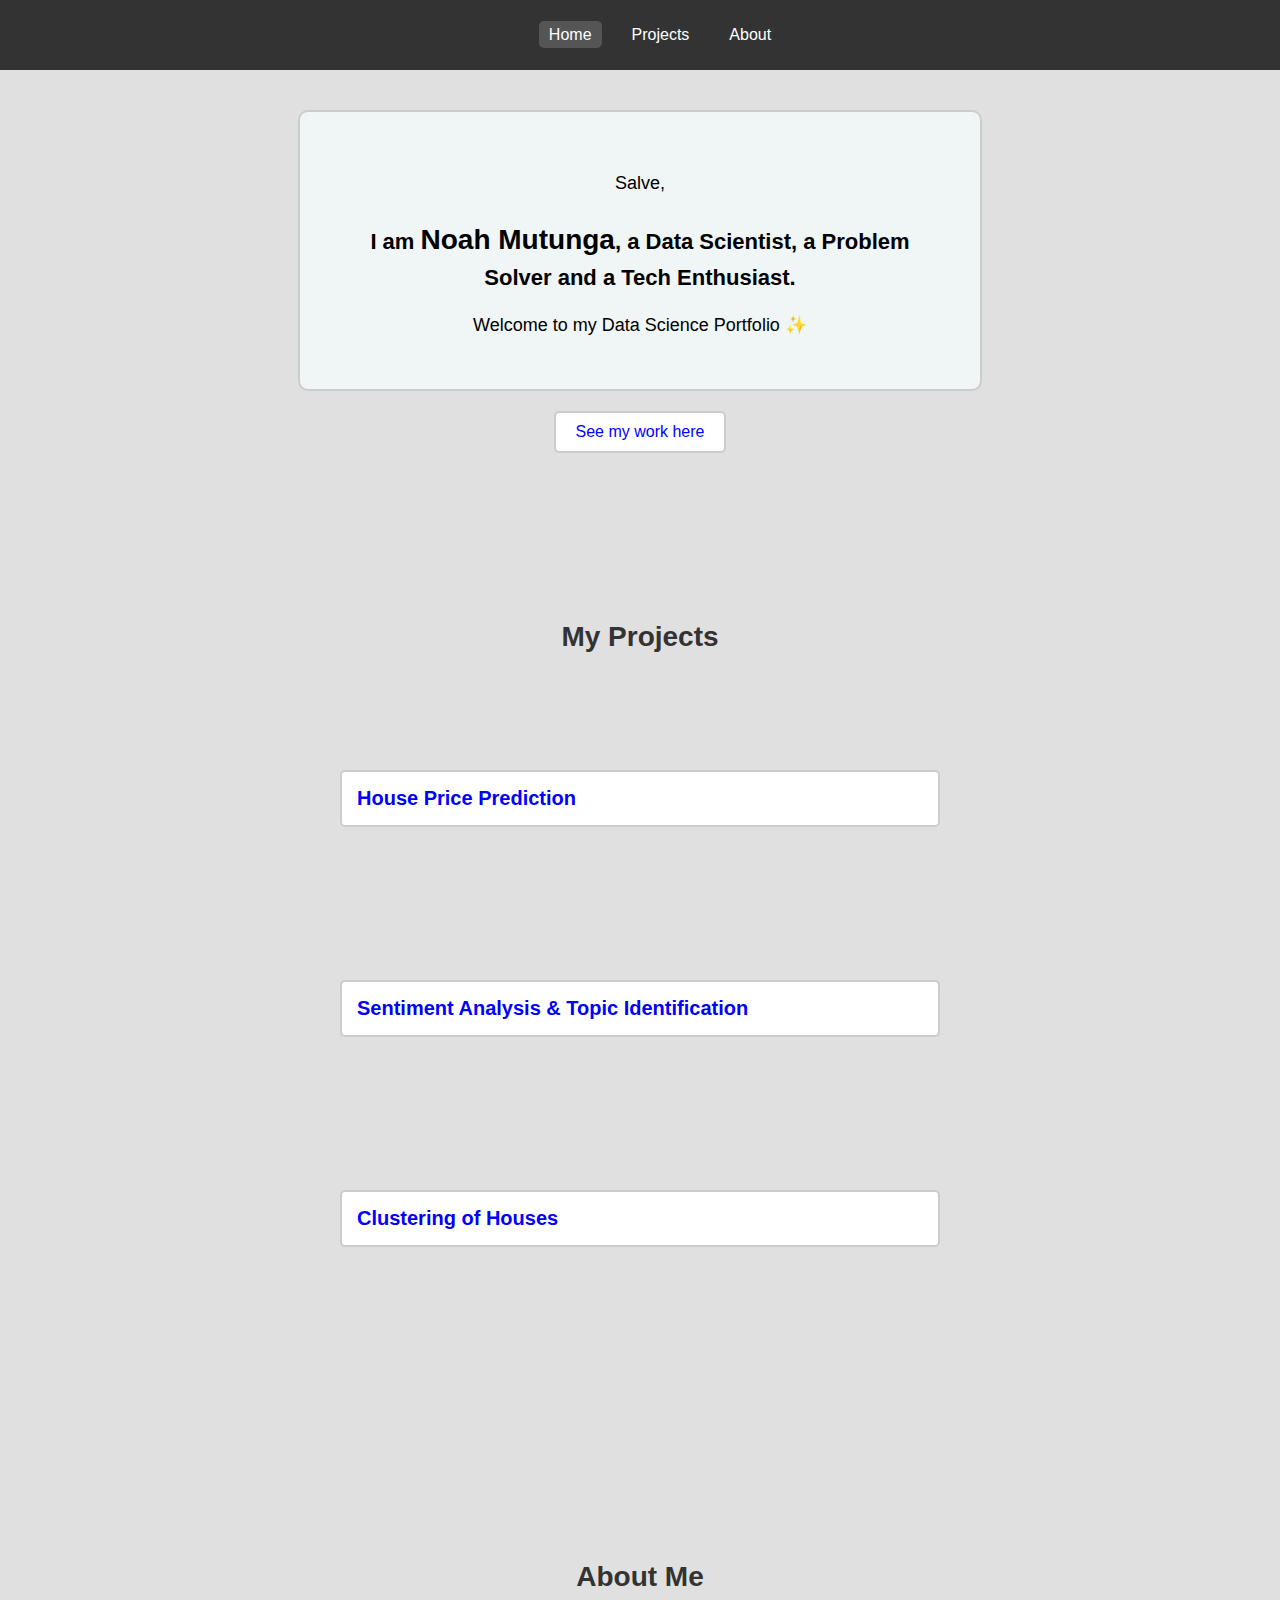
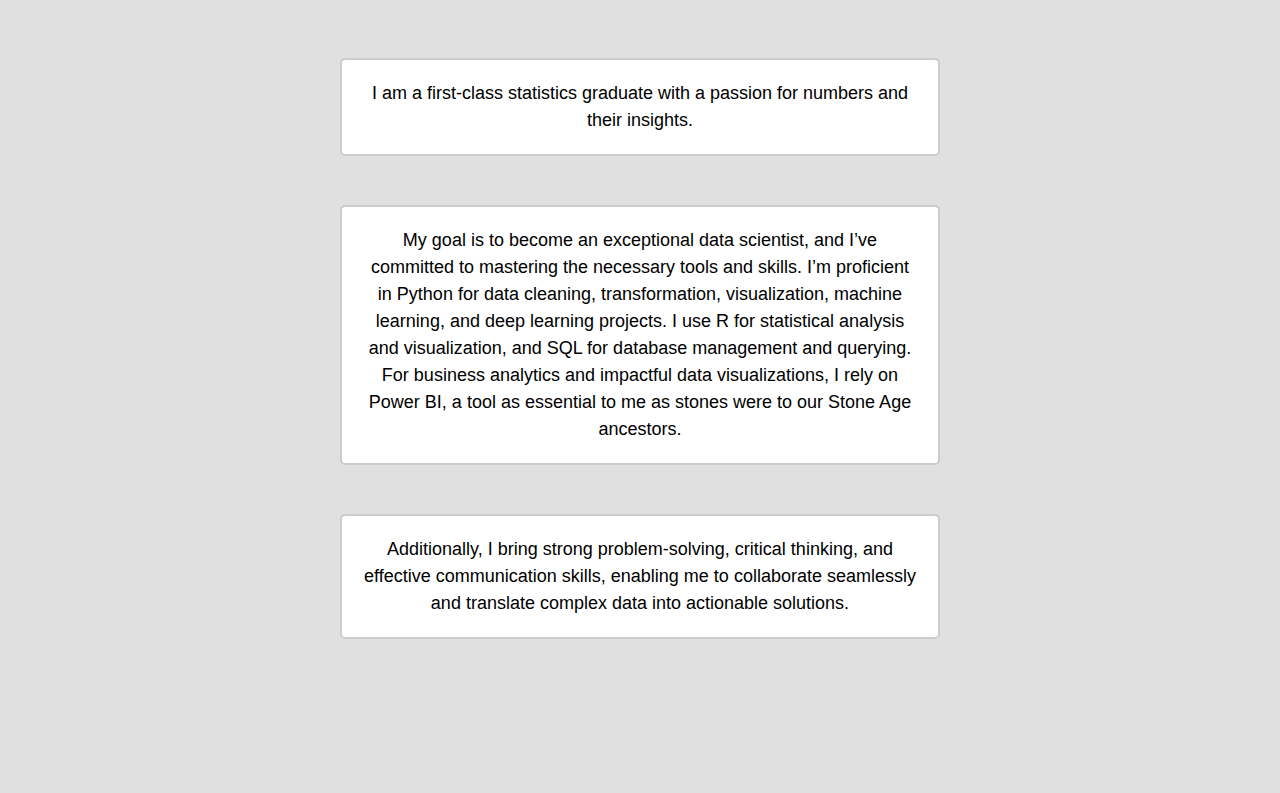
==== index.html @ db21ebd0 "Here we start" ====
<!DOCTYPE html>
<html lang="en">
<head>
    <meta charset="UTF-8">
    <meta name="viewport" content="width=device-width, initial-scale=1.0">
    <title>Noah Mutunga - Data Science Portfolio</title>
    <link rel="stylesheet" href="css/style.css">
</head>
<body>
    <nav>
        <ul>
            <li><a href="#home" class="active">Home</a></li>
            <li><a href="#projects">Projects</a></li>
            <li><a href="#about">About</a></li>
        </ul>
    </nav>
    <main>
        <section id="home" class="intro">
            <p>Salve,</p>
            <p>I am <span class="name">Noah Mutunga</span>, a Data Scientist, a Problem Solver and a Tech Enthusiast.</p>
            <p>Welcome to my Data Science Portfolio <span class="highlight">✨</span></p>
        </section>
        <a href="#projects" class="work-button">See my work here</a>

        <section id="projects" class="projects">
            <h1>My Projects</h1>
            <div class="project-list">
                <a href="house-price-prediction.html" class="project-card">
                    <h2>House Price Prediction</h2>
                </a>
                <a href="sentiment-analysis.html" class="project-card">
                    <h2>Sentiment Analysis & Topic Identification</h2>
                </a>
                <a href="clustering-of-houses.html" class="project-card">
                    <h2>Clustering of Houses</h2>
                </a>
            </div>
        </section>

        <section id="about" class="about">
            <h1>About Me</h1>
            <div class="about-content">
                <div class="about-block">
                    <p>I am a first-class statistics graduate with a passion for numbers and their insights.</p>
                </div>
                <div class="about-block">
                    <p>My goal is to become an exceptional data scientist, and I’ve committed to mastering the necessary tools and skills. I’m proficient in Python for data cleaning, transformation, visualization, machine learning, and deep learning projects. I use R for statistical analysis and visualization, and SQL for database management and querying. For business analytics and impactful data visualizations, I rely on Power BI, a tool as essential to me as stones were to our Stone Age ancestors.</p>
                </div>
                <div class="about-block">
                    <p>Additionally, I bring strong problem-solving, critical thinking, and effective communication skills, enabling me to collaborate seamlessly and translate complex data into actionable solutions.</p>
                </div>
            </div>
        </section>
    </main>
    <script src="js/script.js"></script>
</body>
</html>
---- css/style.css ----
html {
    scroll-behavior: smooth;
}

body {
    font-family: Arial, sans-serif;
    background-color: #e0e0e0;
    display: flex;
    flex-direction: column;
    align-items: center;
    min-height: 100vh;
    margin: 0;
}

nav {
    background-color: #333;
    width: 100%;
    padding: 10px 0;
    position: sticky;
    top: 0;
    z-index: 100;
}

nav ul {
    list-style: none;
    display: flex;
    justify-content: center;
    gap: 20px;
}

nav ul li a {
    color: white;
    text-decoration: none;
    font-size: 16px;
    padding: 5px 10px;
}

nav ul li a.active,
nav ul li a:hover {
    background-color: #555;
    border-radius: 5px;
}

main {
    display: flex;
    flex-direction: column;
    align-items: center;
    padding: 20px;
    width: 100%;
}

.intro {
    background-color: #f0f5f5;
    padding: 40px;
    border: 2px solid #ccc;
    border-radius: 10px;
    text-align: center;
    margin: 20px 0;
    max-width: 600px;
    width: 100%;
}

.intro p {
    font-size: 18px;
    line-height: 1.5;
    margin-bottom: 10px;
}

.intro p:nth-child(2) {
    font-size: 22px;
    font-weight: bold;
}

.name {
    font-size: 28px;
    font-weight: bold;
}

.highlight {
    color: #ff6347;
}

.work-button {
    background-color: #fff;
    border: 2px solid #ccc;
    padding: 10px 20px;
    text-decoration: none;
    color: #0000FF;
    font-size: 16px;
    border-radius: 5px;
    transition: background-color 0.3s, color 0.3s;
    margin-bottom: 40px;
}

.work-button:hover {
    background-color: #333;
    color: #0000FF;
}

/* Projects Section Styles */
.projects {
    background-color: #e0e0e0;
    border: none;
    padding: 20px;
    min-height: 100vh;
    display: flex;
    flex-direction: column;
    justify-content: center;
    align-items: center;
    width: 100%;
}

.projects h1 {
    font-size: 28px;
    margin-bottom: 40px;
    color: #333;
}

.project-list {
    display: flex;
    flex-direction: column;
    justify-content: space-around;
    height: 70vh;
    width: 100%;
    max-width: 600px;
}

.project-card {
    background-color: #fff;
    border: 2px solid #ccc;
    padding: 15px;
    border-radius: 5px;
    text-align: left;
    text-decoration: none;
    transition: background-color 0.3s, transform 0.2s;
}

.project-card:hover {
    background-color: #f0f5f5;
    transform: scale(1.02);
}

.project-card h2 {
    font-size: 20px;
    color: #0000FF;
    margin: 0;
}

/* Project Detail Page Styles */
.project-detail {
    background-color: #f0f5f5;
    padding: 40px;
    border: 2px solid #ccc;
    border-radius: 10px;
    text-align: center;
    margin: 20px 0;
    max-width: 600px;
    width: 100%;
}

.project-detail h1 {
    font-size: 28px;
    margin-bottom: 20px;
}

.project-detail p {
    font-size: 18px;
    line-height: 1.5;
}

/* Updated About Section Styles */
.about {
    background-color: #e0e0e0;
    border: none;
    padding: 20px;
    min-height: 100vh;
    display: flex;
    flex-direction: column;
    justify-content: center;
    align-items: center;
    width: 100%;
}

.about h1 {
    font-size: 28px;
    margin-bottom: 40px;
    color: #333;
}

.about-content {
    display: flex;
    flex-direction: column;
    justify-content: space-around;
    height: 70vh; /* Adjust this to control spacing of blocks */
    width: 100%;
    max-width: 600px;
}

.about-block {
    background-color: #fff;
    border: 2px solid #ccc;
    padding: 20px;
    border-radius: 5px;
    text-align: center;
}

.about-block p {
    font-size: 18px;
    line-height: 1.5;
    margin: 0;
}
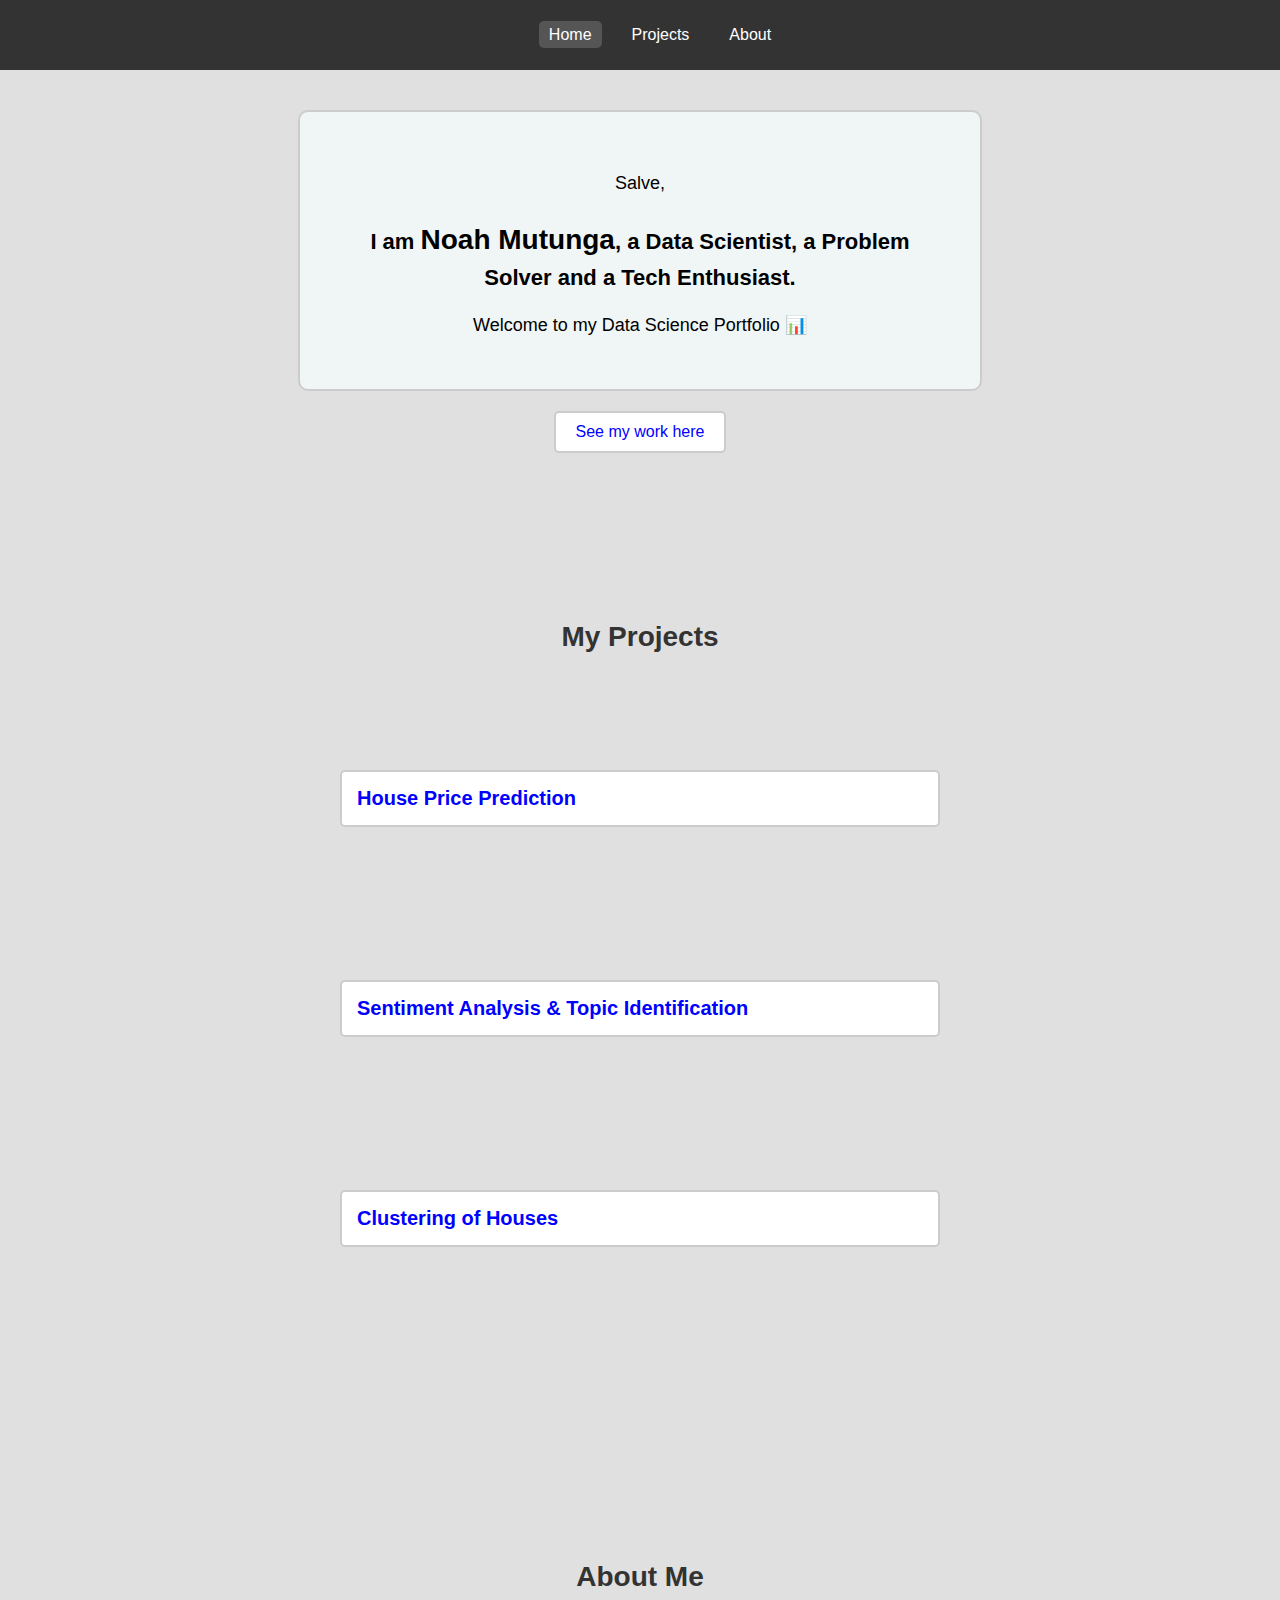
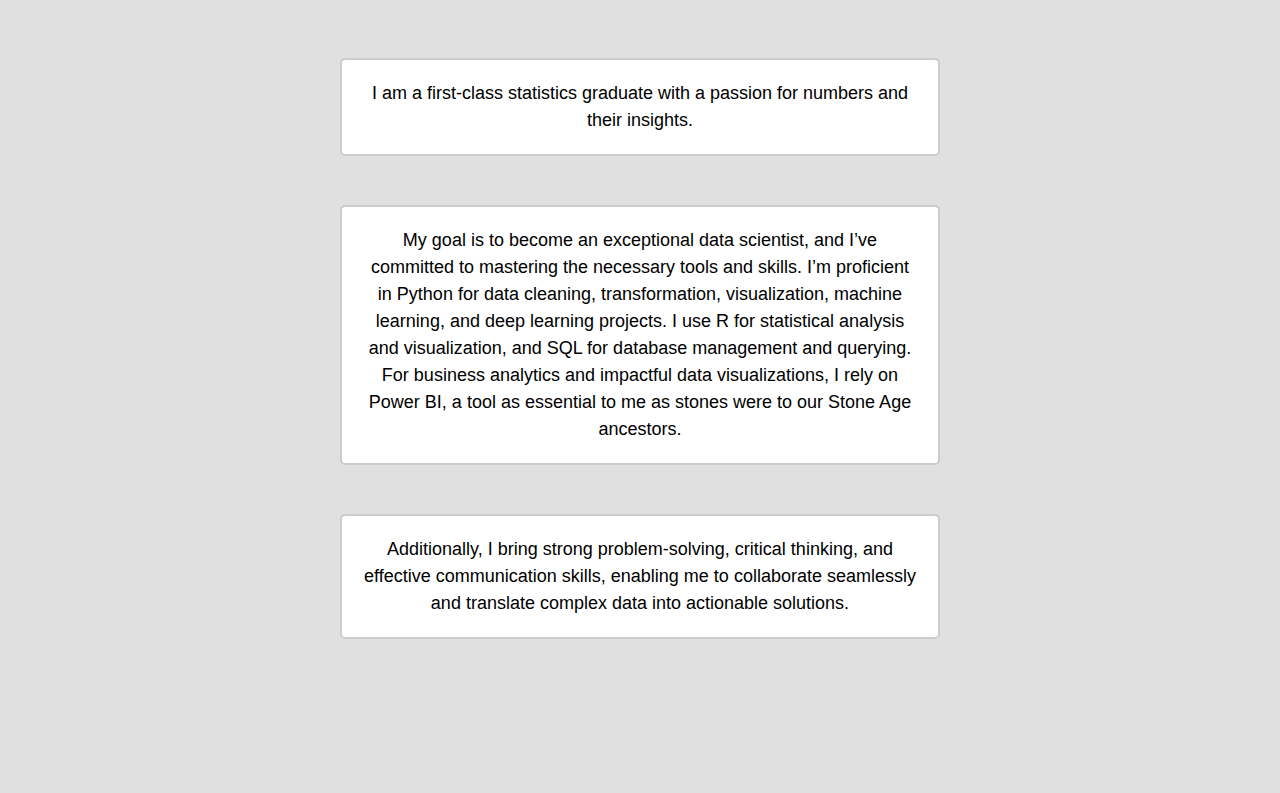
==== commit 6e02053d: "emoji" ====
--- a/index.html
+++ b/index.html
@@ -18,7 +18,7 @@
         <section id="home" class="intro">
             <p>Salve,</p>
             <p>I am <span class="name">Noah Mutunga</span>, a Data Scientist, a Problem Solver and a Tech Enthusiast.</p>
-            <p>Welcome to my Data Science Portfolio <span class="highlight">✨</span></p>
+            <p>Welcome to my Data Science Portfolio <span class="highlight">📊</span></p>
         </section>
         <a href="#projects" class="work-button">See my work here</a>
 
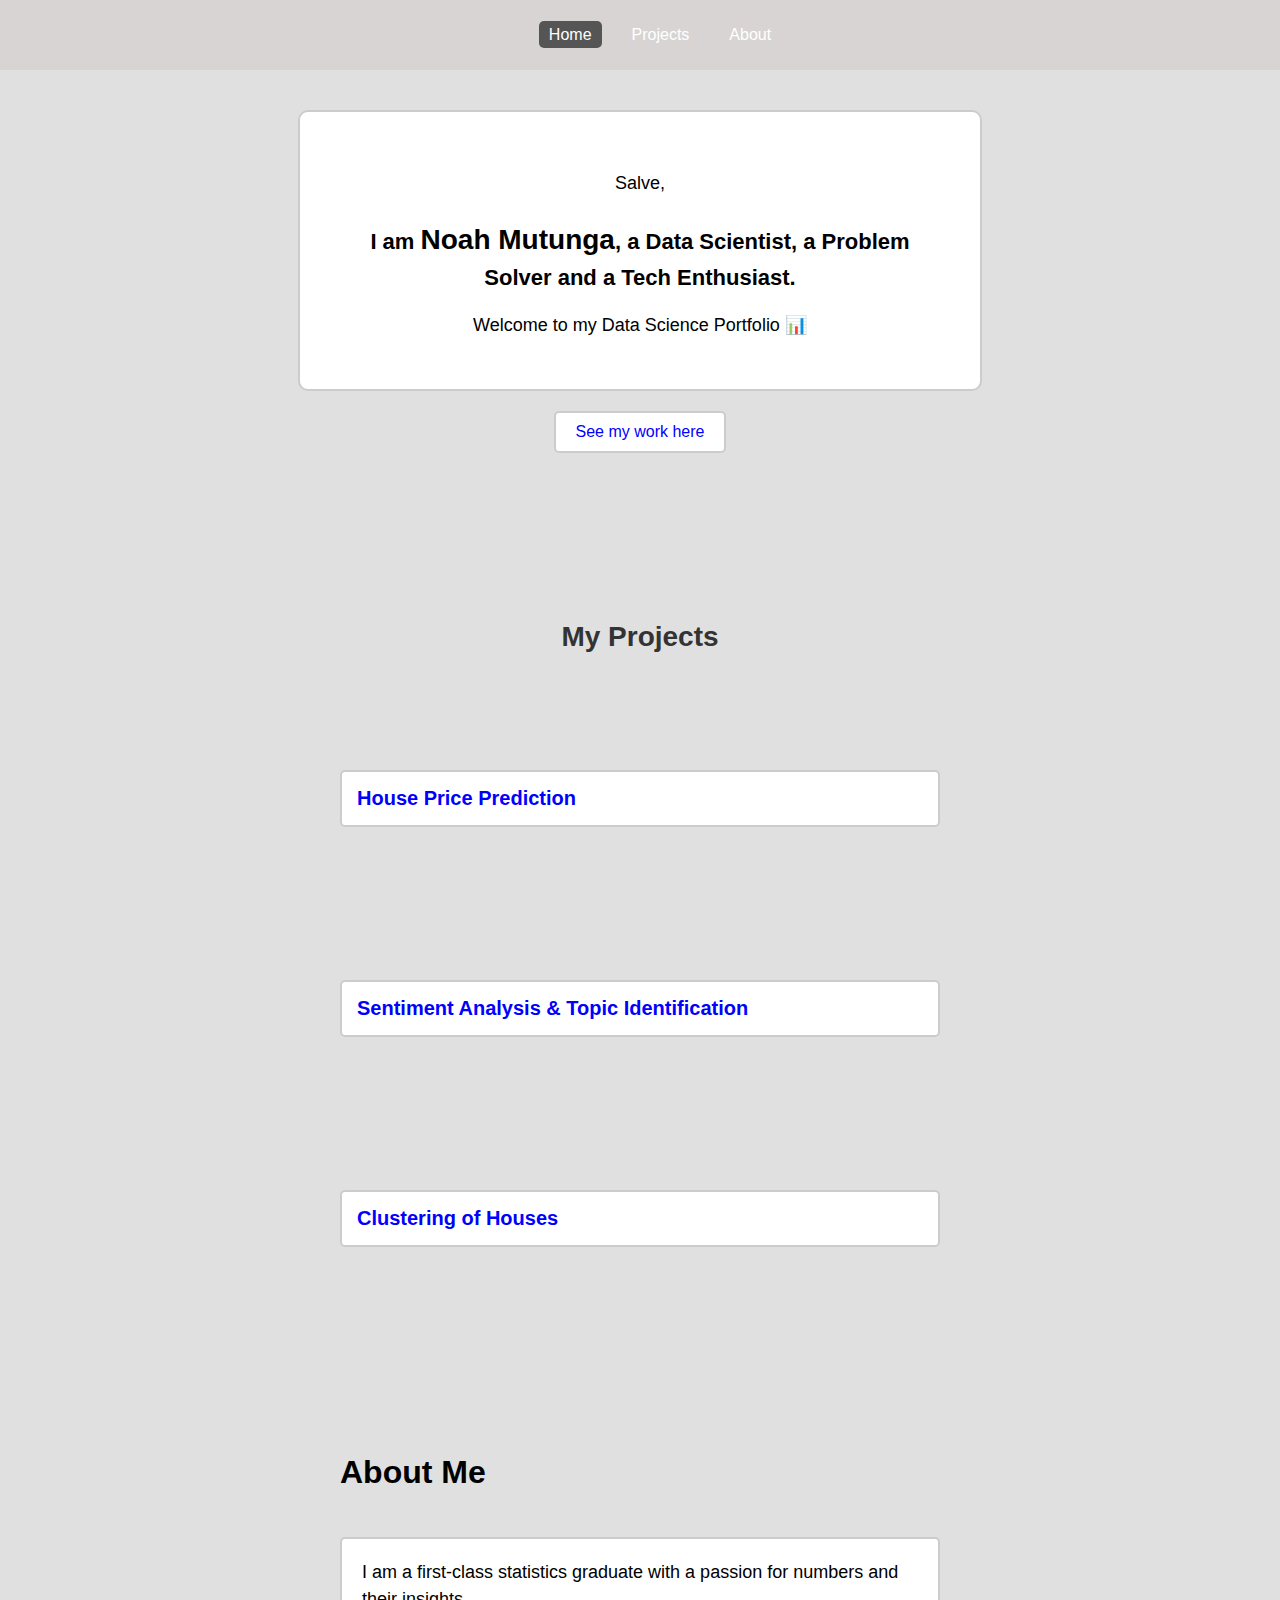
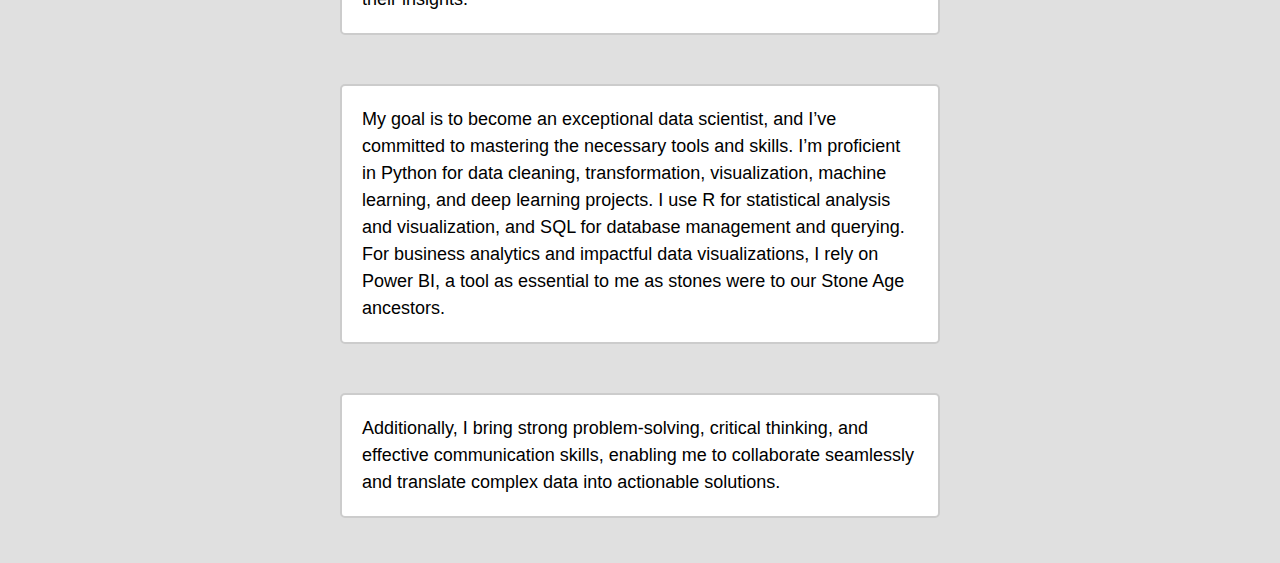
==== commit 430867c0: "updated formating for about section" ====
--- a/index.html
+++ b/index.html
@@ -41,13 +41,13 @@
             <h1>About Me</h1>
             <div class="about-content">
                 <div class="about-block">
-                    <p>I am a first-class statistics graduate with a passion for numbers and their insights.</p>
+                    <p class="about-text">I am a first-class statistics graduate with a passion for numbers and their insights.</p>
                 </div>
                 <div class="about-block">
-                    <p>My goal is to become an exceptional data scientist, and I’ve committed to mastering the necessary tools and skills. I’m proficient in Python for data cleaning, transformation, visualization, machine learning, and deep learning projects. I use R for statistical analysis and visualization, and SQL for database management and querying. For business analytics and impactful data visualizations, I rely on Power BI, a tool as essential to me as stones were to our Stone Age ancestors.</p>
+                    <p class="about-text">My goal is to become an exceptional data scientist, and I’ve committed to mastering the necessary tools and skills. I’m proficient in Python for data cleaning, transformation, visualization, machine learning, and deep learning projects. I use R for statistical analysis and visualization, and SQL for database management and querying. For business analytics and impactful data visualizations, I rely on Power BI, a tool as essential to me as stones were to our Stone Age ancestors.</p>
                 </div>
                 <div class="about-block">
-                    <p>Additionally, I bring strong problem-solving, critical thinking, and effective communication skills, enabling me to collaborate seamlessly and translate complex data into actionable solutions.</p>
+                    <p class="about-text">Additionally, I bring strong problem-solving, critical thinking, and effective communication skills, enabling me to collaborate seamlessly and translate complex data into actionable solutions.</p>
                 </div>
             </div>
         </section>
--- a/css/style.css
+++ b/css/style.css
@@ -13,7 +13,7 @@
 }
 
 nav {
-    background-color: #333;
+    background-color: #d8d4d4;
     width: 100%;
     padding: 10px 0;
     position: sticky;
@@ -50,7 +50,7 @@
 }
 
 .intro {
-    background-color: #f0f5f5;
+    background-color: #FFFFFF;
     padding: 40px;
     border: 2px solid #ccc;
     border-radius: 10px;
@@ -146,7 +146,109 @@
     margin: 0;
 }
 
-/* Project Detail Page Styles */
+/* Update .about-block to ensure centering */
+.about-block {
+    background-color: #fff;
+    border: 2px solid #ccc;
+    padding: 20px;
+    border-radius: 5px;
+    text-align: left; /* Override previous center alignment for text */
+    margin: 10px 0; /* Ensure spacing between blocks */
+}
+
+/* Add .about-text for left-aligned paragraphs */
+.about-text {
+    font-family: Arial, sans-serif;
+    font-size: 18px;
+    line-height: 1.5;
+    text-align: left;
+    margin: 0;
+}
+
+/* Ensure .about-content centers the blocks */
+.about-content {
+    display: flex;
+    flex-direction: column;
+    justify-content: space-around;
+    height: 70vh;
+    width: 100%;
+    max-width: 600px;
+    align-items: center; /* Center blocks horizontally */
+}
+
+/* Replace or add these styles in style.css */
+.project-description {
+    background-color: #fff;
+    border: 2px solid #ccc;
+    padding: 20px;
+    border-radius: 5px;
+    margin: 20px 0;
+}
+
+.project-description h2 {
+    font-family: 'Georgia, serif'; /* Different font for subheadings */
+    font-size: 24px;
+    text-align: center;
+    margin: 10px 0;
+}
+
+.description-text {
+    font-family: Arial, sans-serif; /* Consistent font for descriptions */
+    font-size: 18px;
+    line-height: 1.5;
+    text-align: left; /* Left-align description text */
+    margin: 10px 0;
+}
+
+.description-text ul, .description-text ol {
+    padding-left: 20px; /* Ensure lists align nicely */
+}
+
+.github-link {
+    display: inline-block;
+    background-color: #fff;
+    border: 2px solid #ccc;
+    padding: 10px 20px;
+    text-decoration: none;
+    color: #0000FF;
+    font-size: 16px;
+    border-radius: 5px;
+    margin: 20px 0;
+    transition: transform 0.3s ease, background-color 0.3s; /* Smooth transition for scaling and background */
+}
+
+.github-link:hover {
+    background-color: #333;
+    color: #0000FF;
+    transform: scale(1.1); /* Expand by 10% on hover */
+}
+
+.back-button {
+    display: inline-block;
+    background-color: #fff;
+    border: 2px solid #ccc;
+    padding: 10px 20px;
+    text-decoration: none;
+    color: #0000FF;
+    font-size: 16px;
+    border-radius: 5px;
+    margin-top: 20px;
+    transition: background-color 0.3s, color 0.3s;
+}
+
+.back-button:hover {
+    background-color: #333;
+    color: #0000FF;
+}
+
+.project-visual {
+    max-width: 100%;
+    height: auto;
+    margin: 20px 0;
+    border: 1px solid #ccc;
+    border-radius: 5px;
+}
+
 .project-detail {
     background-color: #f0f5f5;
     padding: 40px;
@@ -156,56 +258,4 @@
     margin: 20px 0;
     max-width: 600px;
     width: 100%;
-}
-
-.project-detail h1 {
-    font-size: 28px;
-    margin-bottom: 20px;
-}
-
-.project-detail p {
-    font-size: 18px;
-    line-height: 1.5;
-}
-
-/* Updated About Section Styles */
-.about {
-    background-color: #e0e0e0;
-    border: none;
-    padding: 20px;
-    min-height: 100vh;
-    display: flex;
-    flex-direction: column;
-    justify-content: center;
-    align-items: center;
-    width: 100%;
-}
-
-.about h1 {
-    font-size: 28px;
-    margin-bottom: 40px;
-    color: #333;
-}
-
-.about-content {
-    display: flex;
-    flex-direction: column;
-    justify-content: space-around;
-    height: 70vh; /* Adjust this to control spacing of blocks */
-    width: 100%;
-    max-width: 600px;
-}
-
-.about-block {
-    background-color: #fff;
-    border: 2px solid #ccc;
-    padding: 20px;
-    border-radius: 5px;
-    text-align: center;
-}
-
-.about-block p {
-    font-size: 18px;
-    line-height: 1.5;
-    margin: 0;
 }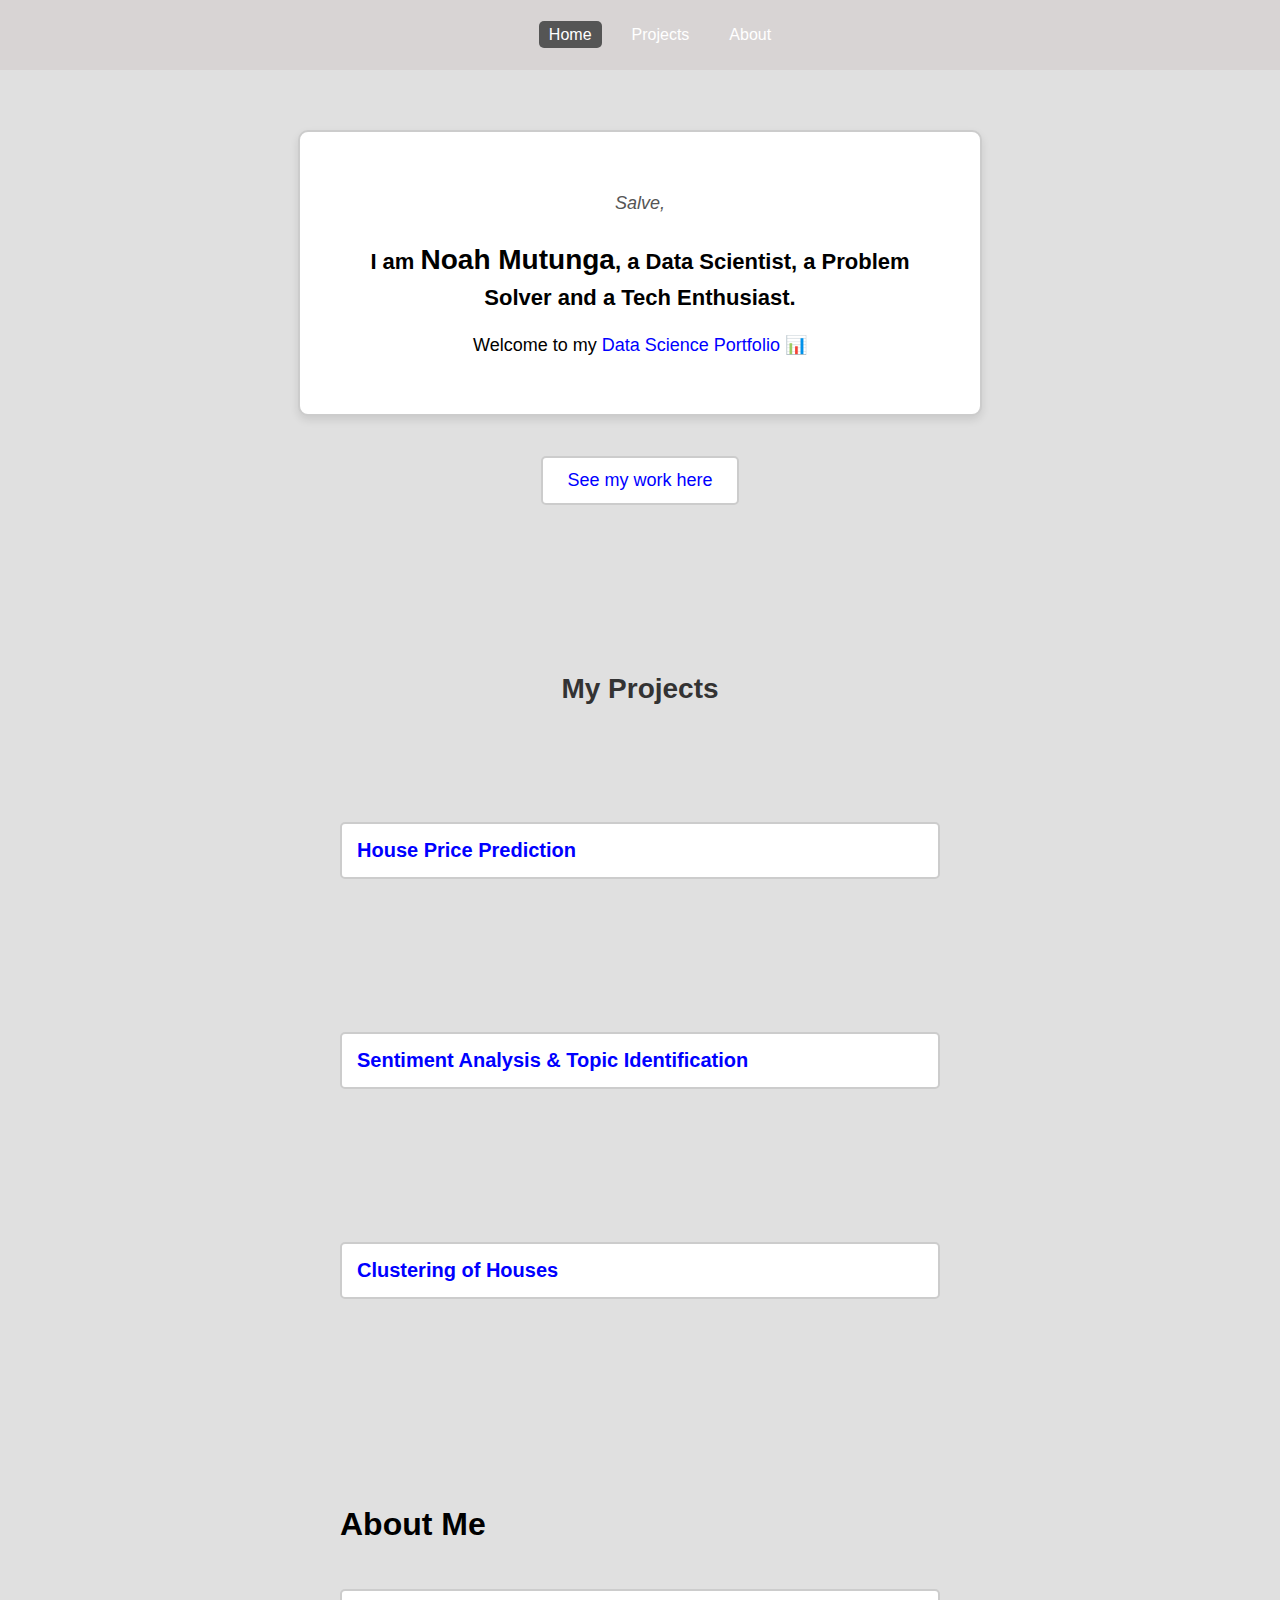
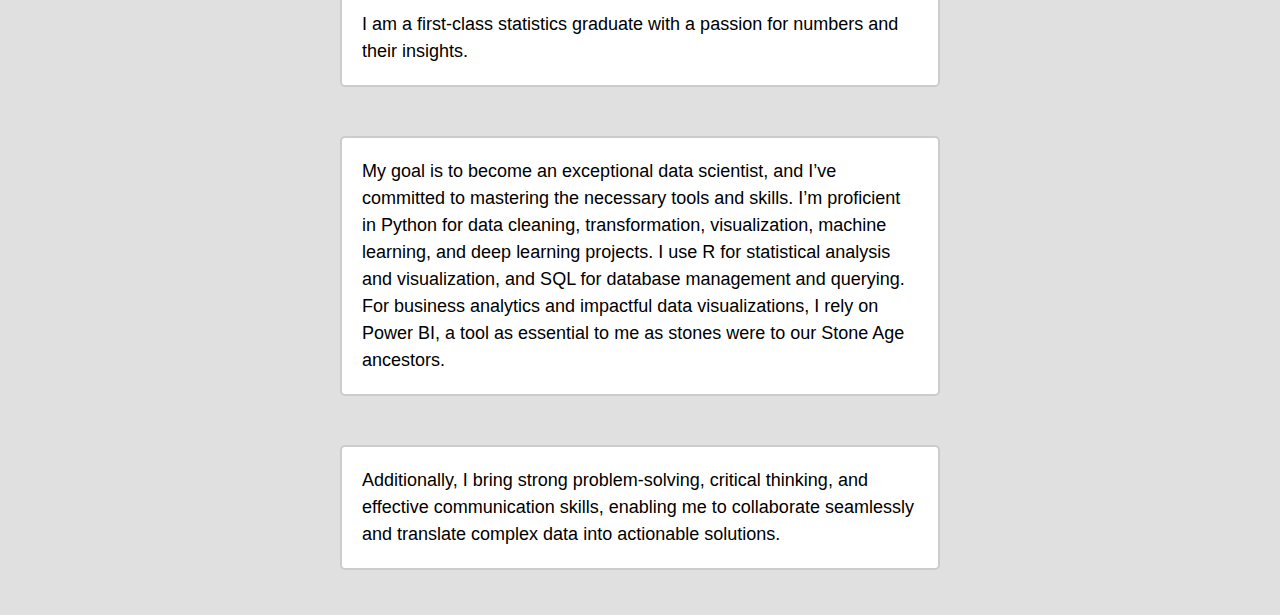
==== commit cb21bd3f: "final changes" ====
--- a/index.html
+++ b/index.html
@@ -16,11 +16,12 @@
     </nav>
     <main>
         <section id="home" class="intro">
-            <p>Salve,</p>
+            <p class="greeting">Salve,</p>
             <p>I am <span class="name">Noah Mutunga</span>, a Data Scientist, a Problem Solver and a Tech Enthusiast.</p>
-            <p>Welcome to my Data Science Portfolio <span class="highlight">📊</span></p>
+            <p>Welcome to my <span class="highlight">Data Science Portfolio 📊</span></p>
         </section>
         <a href="#projects" class="work-button">See my work here</a>
+    
 
         <section id="projects" class="projects">
             <h1>My Projects</h1>
--- a/css/style.css
+++ b/css/style.css
@@ -49,21 +49,24 @@
     width: 100%;
 }
 
+/* Add to style.css */
 .intro {
     background-color: #FFFFFF;
     padding: 40px;
     border: 2px solid #ccc;
     border-radius: 10px;
     text-align: center;
-    margin: 20px 0;
-    max-width: 600px;
-    width: 100%;
+    margin: 40px 0; /* Increased margin for better separation from nav */
+    max-width: 600px;
+    width: 100%;
+    box-shadow: 0 4px 8px rgba(0, 0, 0, 0.1); /* Subtle shadow for depth */
+    transition: transform 0.5s ease; /* For potential animation */
 }
 
 .intro p {
     font-size: 18px;
     line-height: 1.5;
-    margin-bottom: 10px;
+    margin-bottom: 15px; /* Increased spacing between paragraphs */
 }
 
 .intro p:nth-child(2) {
@@ -71,30 +74,53 @@
     font-weight: bold;
 }
 
+.greeting {
+    font-style: italic;
+    font-size: 20px;
+    color: #555; /* Slightly darker gray for distinction */
+}
+
 .name {
     font-size: 28px;
     font-weight: bold;
 }
 
 .highlight {
-    color: #ff6347;
+    color: #0000FF; /* Changed to blue to match buttons */
 }
 
 .work-button {
     background-color: #fff;
     border: 2px solid #ccc;
-    padding: 10px 20px;
-    text-decoration: none;
-    color: #0000FF;
-    font-size: 16px;
-    border-radius: 5px;
-    transition: background-color 0.3s, color 0.3s;
+    padding: 12px 24px; /* Slightly larger padding */
+    text-decoration: none;
+    color: #0000FF;
+    font-size: 18px; /* Larger font size for emphasis */
+    border-radius: 5px;
+    transition: background-color 0.3s, color 0.3s, transform 0.3s ease;
     margin-bottom: 40px;
 }
 
 .work-button:hover {
     background-color: #333;
     color: #0000FF;
+    transform: scale(1.05); /* Subtle scale on hover */
+}
+
+/* Optional: Add fade-in animation */
+@keyframes fadeIn {
+    from {
+        opacity: 0;
+        transform: translateY(20px);
+    }
+    to {
+        opacity: 1;
+        transform: translateY(0);
+    }
+}
+
+.intro {
+    animation: fadeIn 1s ease forwards;
 }
 
 /* Projects Section Styles */
